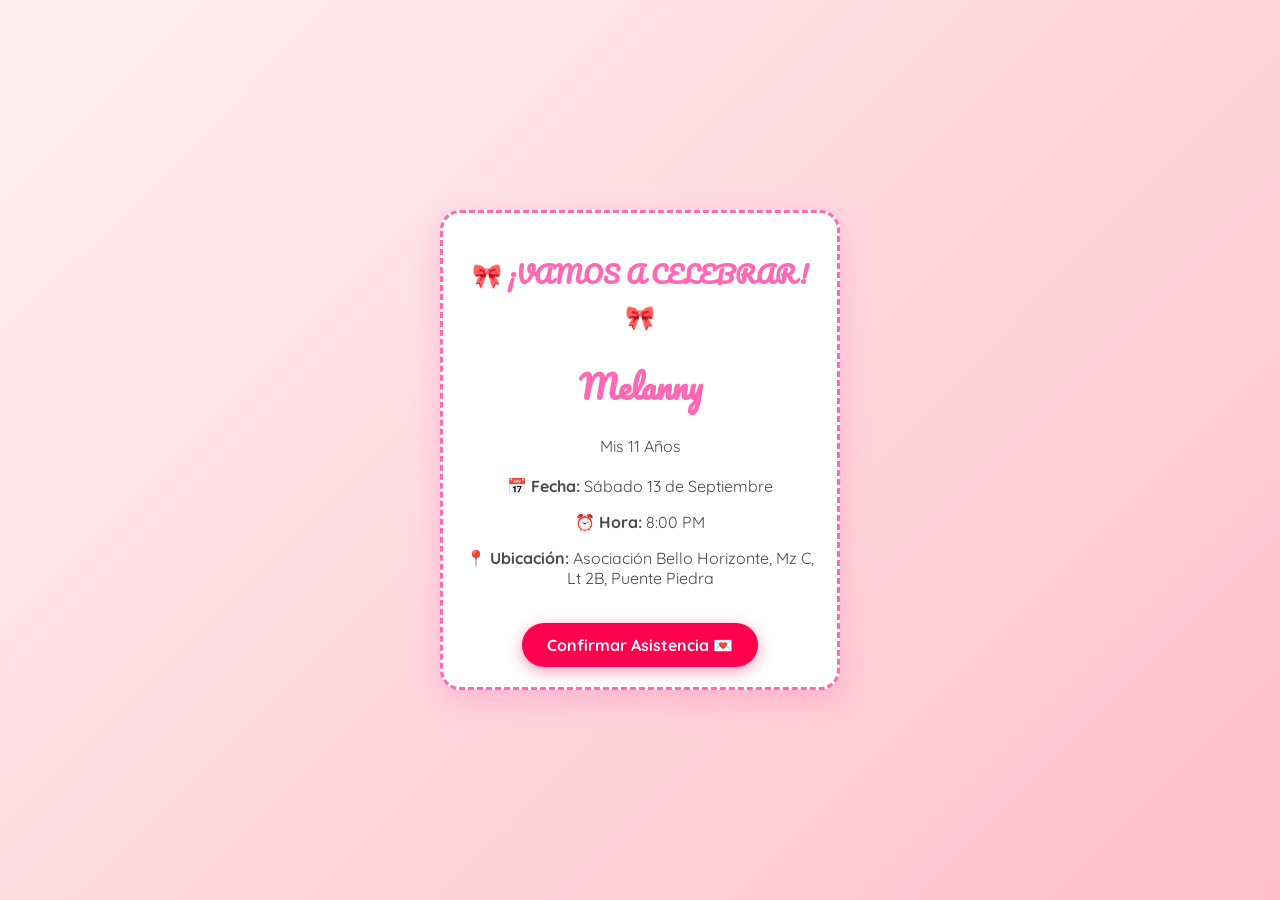
==== invitacion1.html @ 2aceaff2 "Add files via upload" ====
<!DOCTYPE html>
<html lang="es">
<head>
    <meta charset="UTF-8">
    <meta name="viewport" content="width=device-width, initial-scale=1.0">
    <title>Melanny - 11 Años</title>
    <link rel="stylesheet" href="style.css">
</head>
<body>
    <div class="invitation-container">
        <h2>🎀 ¡VAMOS A CELEBRAR! 🎀</h2>
        <h1>Melanny</h1>
        <p>Mis 11 Años</p>
        
        <div style="margin: 20px 0;">
            <p><strong>📅 Fecha:</strong> Sábado 13 de Septiembre</p>
            <p><strong>⏰ Hora:</strong> 8:00 PM</p>
            <p><strong>📍 Ubicación:</strong> Asociación Bello Horizonte, Mz C, Lt 2B, Puente Piedra</p>
        </div>

        <audio autoplay loop>
            <source src="https://www.bensound.com/bensound-music/bensound-cute.mp3" type="audio/mpeg">
            Tu navegador no soporta audio.
        </audio>

        <a href="https://wa.me/?text=¡Hola! Confirmo mi asistencia al cumpleaños de Melanny 💖" class="btn" target="_blank">Confirmar Asistencia 💌</a>
    </div>
</body>
</html>
---- style.css ----
@import url('https://fonts.googleapis.com/css2?family=Quicksand:wght@400;600;700&family=Pacifico&display=swap');

:root {
    --bg-pink: #ffc0cb;
    --dark-pink: #ff69b4;
    --accent-red: #ff004f;
    --text-color: #4a4a4a;
}

body {
    font-family: 'Quicksand', sans-serif;
    background: linear-gradient(135deg, #fff0f3, #ffc0cb);
    color: var(--text-color);
    margin: 0;
    padding: 0;
    display: flex;
    justify-content: center;
    align-items: center;
    min-height: 100vh;
}

.invitation-container {
    background: #ffffff;
    width: 100%;
    max-width: 400px;
    border-radius: 20px;
    box-shadow: 0 10px 30px rgba(255, 105, 180, 0.3);
    overflow: hidden;
    text-align: center;
    padding: 20px;
    box-sizing: border-box;
    border: 3px dashed var(--dark-pink);
    animation: fadeIn 1.5s ease-in-out;
}

h1, h2 {
    font-family: 'Pacifico', cursive;
    color: var(--dark-pink);
}

.btn {
    background-color: var(--accent-red);
    color: white;
    border: none;
    padding: 12px 25px;
    border-radius: 30px;
    font-size: 16px;
    font-weight: bold;
    cursor: pointer;
    box-shadow: 0 4px 15px rgba(255, 0, 79, 0.4);
    transition: transform 0.2s, background-color 0.2s;
    margin-top: 15px;
    text-decoration: none;
    display: inline-block;
}

.btn:hover {
    transform: scale(1.05);
    background-color: #e60045;
}

@keyframes fadeIn {
    from { opacity: 0; transform: translateY(20px); }
    to { opacity: 1; transform: translateY(0); }
}
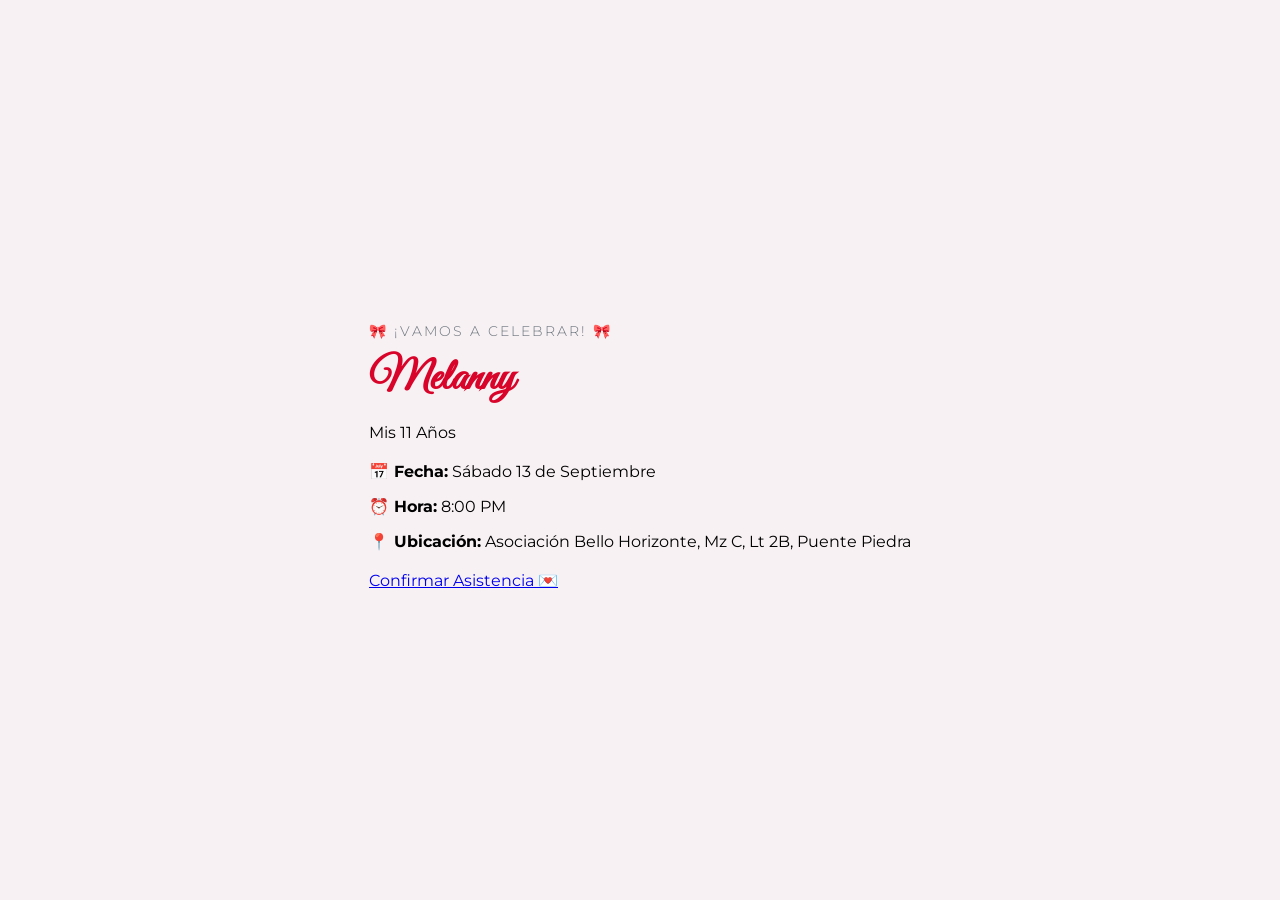
==== commit 54bf5852: "Fix HTML formatting in invitacion1.html" ====
--- a/invitacion1.html
+++ b/invitacion1.html
@@ -26,4 +26,4 @@
         <a href="https://wa.me/?text=¡Hola! Confirmo mi asistencia al cumpleaños de Melanny 💖" class="btn" target="_blank">Confirmar Asistencia 💌</a>
     </div>
 </body>
-</html>+</html>
--- a/style.css
+++ b/style.css
@@ -1,65 +1,85 @@
-@import url('https://fonts.googleapis.com/css2?family=Quicksand:wght@400;600;700&family=Pacifico&display=swap');
-
-:root {
-    --bg-pink: #ffc0cb;
-    --dark-pink: #ff69b4;
-    --accent-red: #ff004f;
-    --text-color: #4a4a4a;
-}
+@import url('https://fonts.googleapis.com/css2?family=Great+Vibes&family=Montserrat:wght@300;400;600&display=swap');
 
 body {
-    font-family: 'Quicksand', sans-serif;
-    background: linear-gradient(135deg, #fff0f3, #ffc0cb);
-    color: var(--text-color);
     margin: 0;
     padding: 0;
+    background-color: #f7f1f3;
+    font-family: 'Montserrat', sans-serif;
     display: flex;
     justify-content: center;
     align-items: center;
     min-height: 100vh;
 }
 
-.invitation-container {
+.invitation-screen {
     background: #ffffff;
     width: 100%;
-    max-width: 400px;
+    max-width: 380px;
+    height: 700px;
     border-radius: 20px;
-    box-shadow: 0 10px 30px rgba(255, 105, 180, 0.3);
+    box-shadow: 0 10px 30px rgba(0,0,0,0.15);
+    position: relative;
     overflow: hidden;
+    display: flex;
+    flex-direction: column;
+    justify-content: space-between;
+    padding: 30px 20px;
+    box-sizing: border-box;
+    border: 4px solid #ffccd5;
     text-align: center;
-    padding: 20px;
-    box-sizing: border-box;
-    border: 3px dashed var(--dark-pink);
-    animation: fadeIn 1.5s ease-in-out;
 }
 
-h1, h2 {
-    font-family: 'Pacifico', cursive;
-    color: var(--dark-pink);
+/* Estilo tipo video con marco y lazo */
+.ribbon-top {
+    font-size: 30px;
+    color: #d90429;
 }
 
-.btn {
-    background-color: var(--accent-red);
-    color: white;
-    border: none;
-    padding: 12px 25px;
-    border-radius: 30px;
-    font-size: 16px;
-    font-weight: bold;
-    cursor: pointer;
-    box-shadow: 0 4px 15px rgba(255, 0, 79, 0.4);
-    transition: transform 0.2s, background-color 0.2s;
-    margin-top: 15px;
-    text-decoration: none;
-    display: inline-block;
+h1 {
+    font-family: 'Great Vibes', cursive;
+    color: #d90429;
+    font-size: 45px;
+    margin: 10px 0;
 }
 
-.btn:hover {
-    transform: scale(1.05);
-    background-color: #e60045;
+h2 {
+    font-weight: 300;
+    letter-spacing: 2px;
+    font-size: 14px;
+    color: #6c757d;
+    text-transform: uppercase;
 }
 
-@keyframes fadeIn {
-    from { opacity: 0; transform: translateY(20px); }
-    to { opacity: 1; transform: translateY(0); }
-}+.details-box {
+    background: #fff0f3;
+    border-radius: 15px;
+    padding: 15px;
+    margin: 10px 0;
+    border: 1px dashed #ffb3c1;
+    font-size: 14px;
+    color: #4a4a4a;
+}
+
+.btn-action {
+    background: #d90429;
+    color: white;
+    padding: 12px 20px;
+    border-radius: 25px;
+    text-decoration: none;
+    font-weight: 600;
+    box-shadow: 0 4px 15px rgba(217, 4, 41, 0.3);
+    transition: 0.3s;
+    display: inline-block;
+    margin-top: 10px;
+}
+
+.btn-action:hover {
+    background: #b7021e;
+    transform: scale(1.05);
+}
+
+.menu-links {
+    display: flex;
+    flex-direction: column;
+    gap: 12px;
+}
